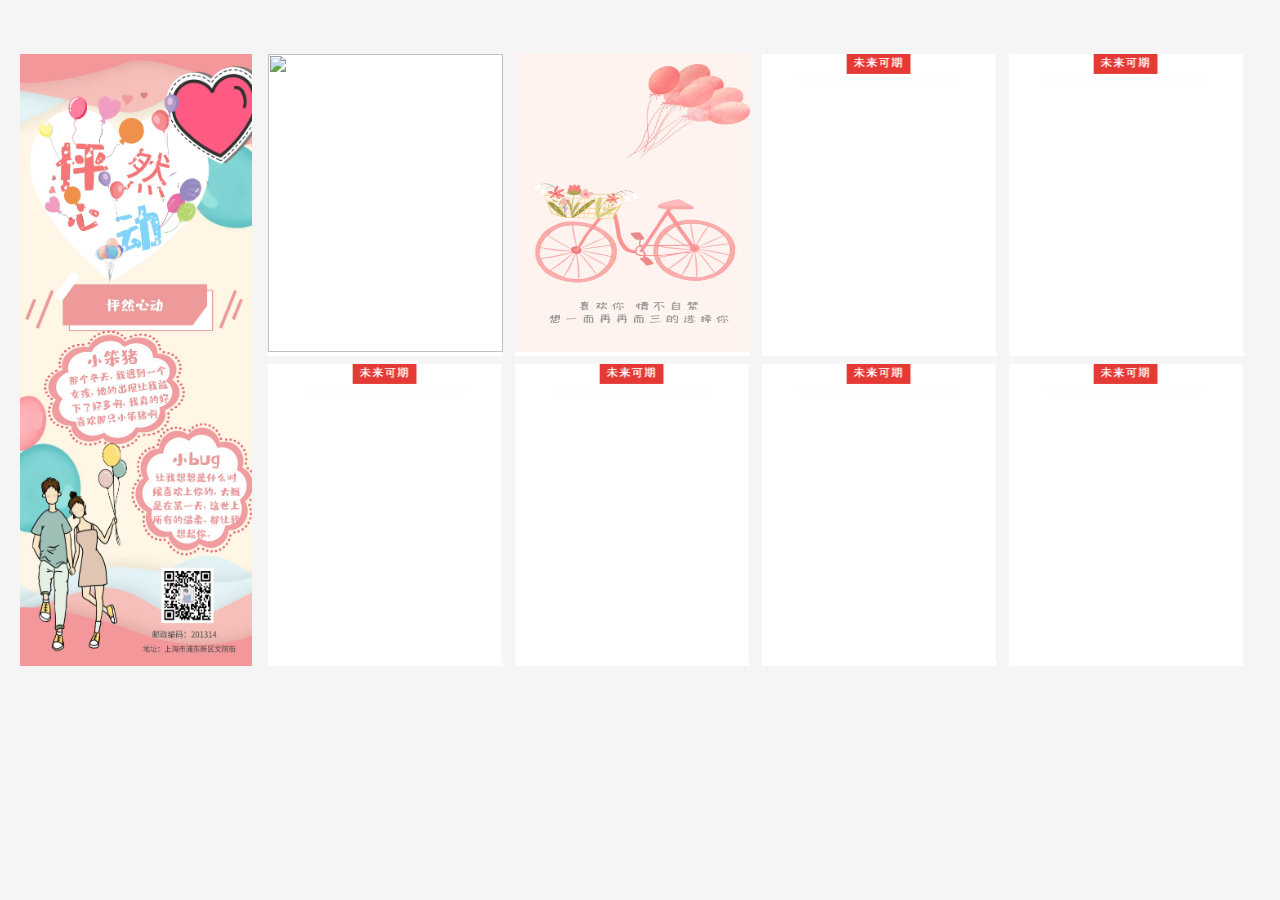
==== Heartbeat/Heartbeat.html @ f9ac26d4 "myweb" ====
<!doctype html>
<html>
<head>
<meta charset="utf-8">
<title>Heartbeat</title>
<link href="style/div.css" rel="stylesheet" type="text/css">
</head>

<body>
<div class="product">
  <div class="aside"><img src="images/image1.png" height="612" width="232"></div>
  <div class="content">
    <div class="item"><a href="../2020NewYear/2020NewYear.html"><img src="images/image2.png" width="235" height="298"></a></div>
    <div class="item"><a href="../LOVE/LOVE.html"><img src="images/image3.png" width="235" height="298"></a></div>
    <div class="item"><img src="images/image4.png" width="235" height="298"></div>
    <div class="item"><img src="images/image5.png" width="235" height="298"></div>
    <div class="item"><img src="images/image6.png" width="235" height="298"></div>
    <div class="item"><img src="images/image7.png" width="235" height="298"></div>
    <div class="item"><img src="images/image8.png" width="235" height="298"></div>
    <div class="item"><img src="images/image9.png" width="235" height="298"></div>  
  </div>
</div>
</body>
</html>
---- Heartbeat/style/div.css ----
@charset "utf-8";
/* CSS Document */
*{
	padding:0;
	margin:0;}
body{
	background:#f5f5f5;}
.product{
	width:1240px;
	height:650px;
	margin:50px auto;	
	padding:4px;}
.aside{
	float:left;}
.content{	
	margin-left:248px;}  /*非浮动元素忽略浮动元素往上移*/
.content .item{
	float:left;
	background-color: #FFF;
	margin-right:12px;
	margin-bottom:8px;
	position:relative;
	top:0px;
	transition: all .5s;/*Css3新增动画属性：过渡，all(默认值)指所有属性改变，整个转换过程在0.5s内完成。*/
	}
/*当鼠标悬停在该元素时，该元素定位在顶部-5px的位置，并且盒阴影为模糊度15px的#999色*/
.content .item:hover {
	top:-3px;
	box-shadow: 0 0 15px #999;
	cursor:pointer;}
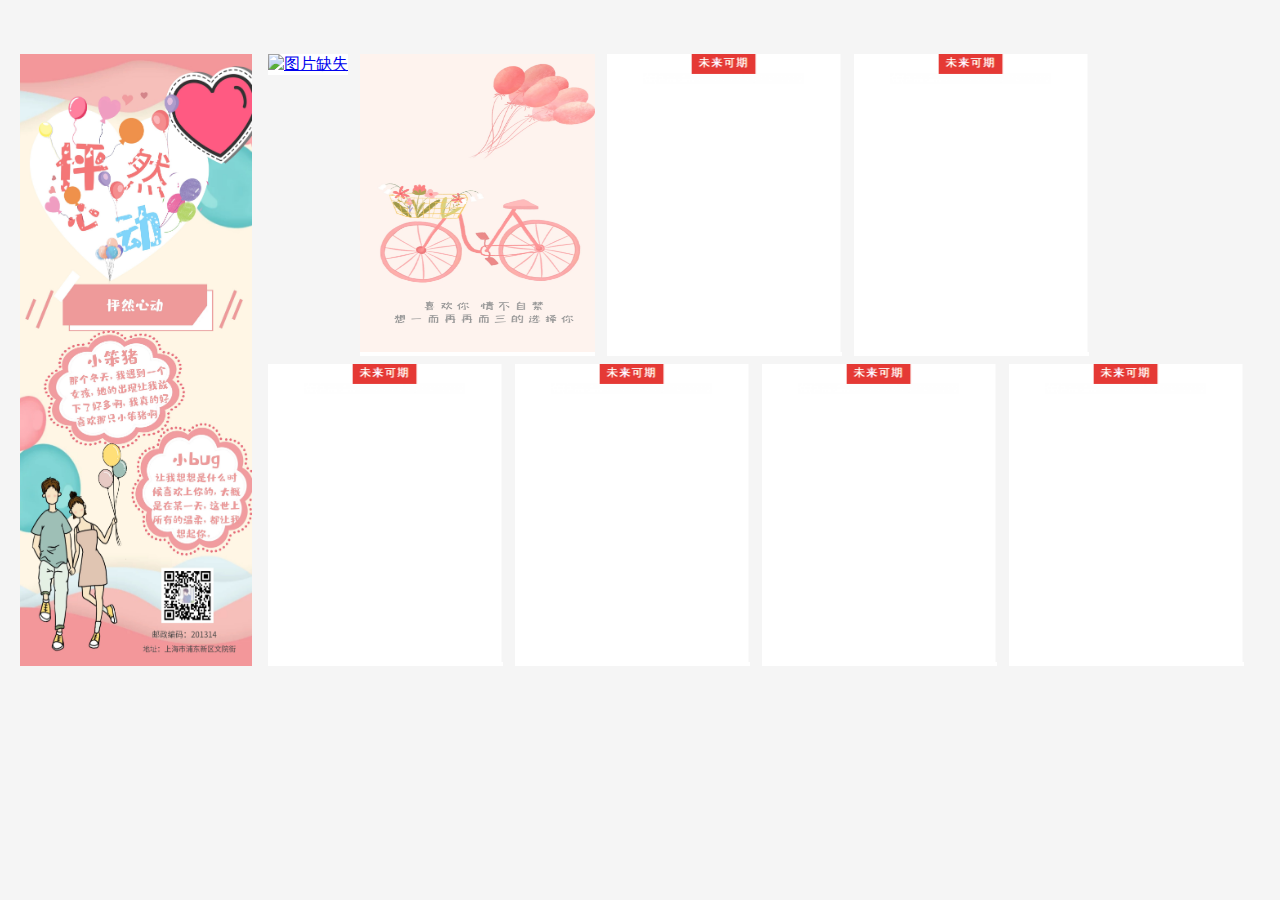
==== commit 4efaef82: "myweb" ====
--- a/Heartbeat/Heartbeat.html
+++ b/Heartbeat/Heartbeat.html
@@ -10,7 +10,8 @@
 <div class="product">
   <div class="aside"><img src="images/image1.png" height="612" width="232"></div>
   <div class="content">
-    <div class="item"><a href="../2020NewYear/2020NewYear.html"><img src="images/image2.png" width="235" height="298"></a></div>
+  <!--  <div class="item"><a href="../2020NewYear/2020NewYear.html"><img src="images/image2.png" width="235" height="298"></a></div> -->
+    <div class="item"><a href="../2020NewYear/2020NewYear.html"><img src="images/image2.png" alt="图片缺失" width="235" height="298"></a></div>
     <div class="item"><a href="../LOVE/LOVE.html"><img src="images/image3.png" width="235" height="298"></a></div>
     <div class="item"><img src="images/image4.png" width="235" height="298"></div>
     <div class="item"><img src="images/image5.png" width="235" height="298"></div>
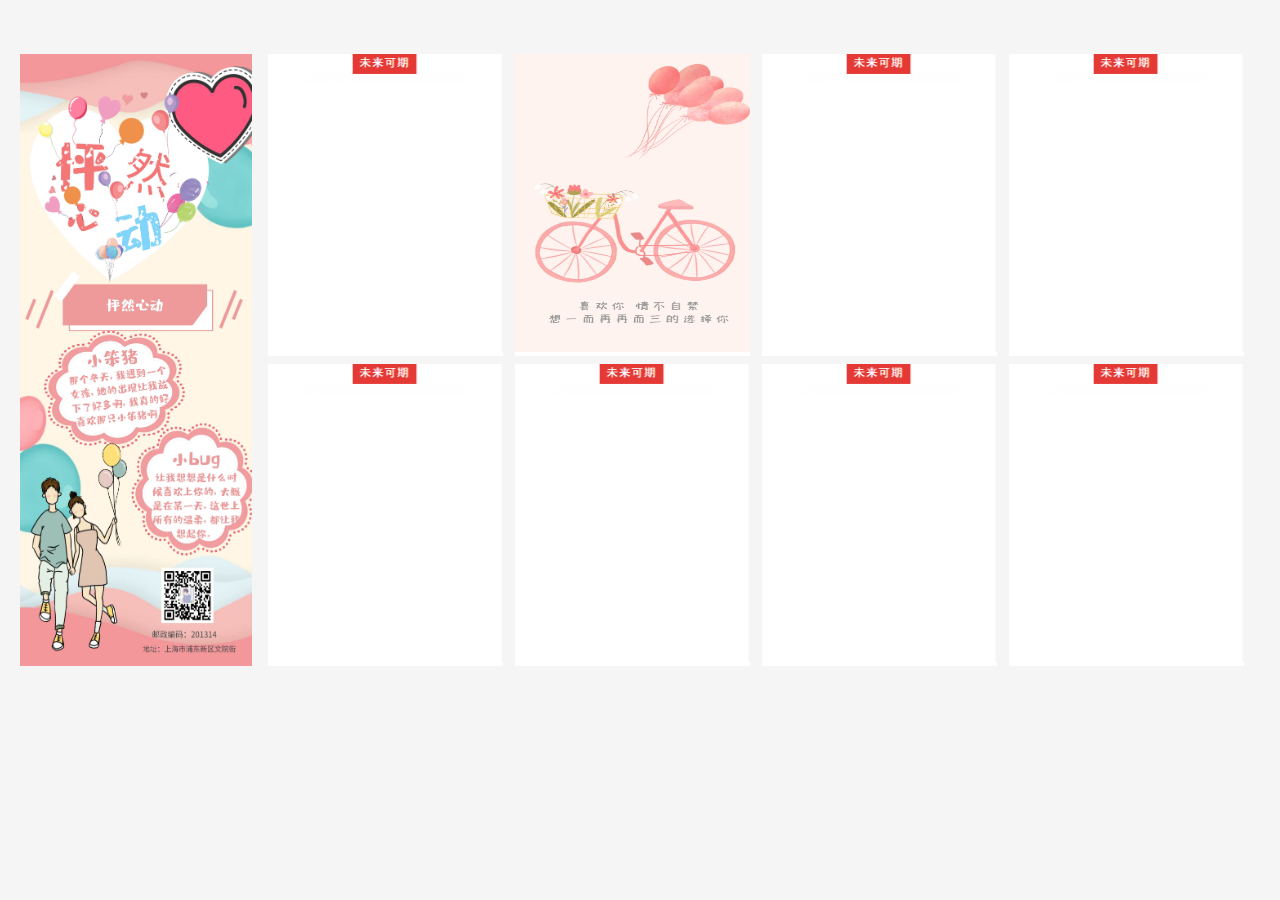
==== commit 8d40d62c: "myweb" ====
--- a/Heartbeat/Heartbeat.html
+++ b/Heartbeat/Heartbeat.html
@@ -11,7 +11,7 @@
   <div class="aside"><img src="images/image1.png" height="612" width="232"></div>
   <div class="content">
   <!--  <div class="item"><a href="../2020NewYear/2020NewYear.html"><img src="images/image2.png" width="235" height="298"></a></div> -->
-    <div class="item"><a href="../2020NewYear/2020NewYear.html"><img src="images/image2.png" alt="图片缺失" width="235" height="298"></a></div>
+    <div class="item"><a href="../2020NewYear/2020NewYear.html"><img src="images/dd.png" alt="图片缺失" width="235" height="298"></a></div>
     <div class="item"><a href="../LOVE/LOVE.html"><img src="images/image3.png" width="235" height="298"></a></div>
     <div class="item"><img src="images/image4.png" width="235" height="298"></div>
     <div class="item"><img src="images/image5.png" width="235" height="298"></div>
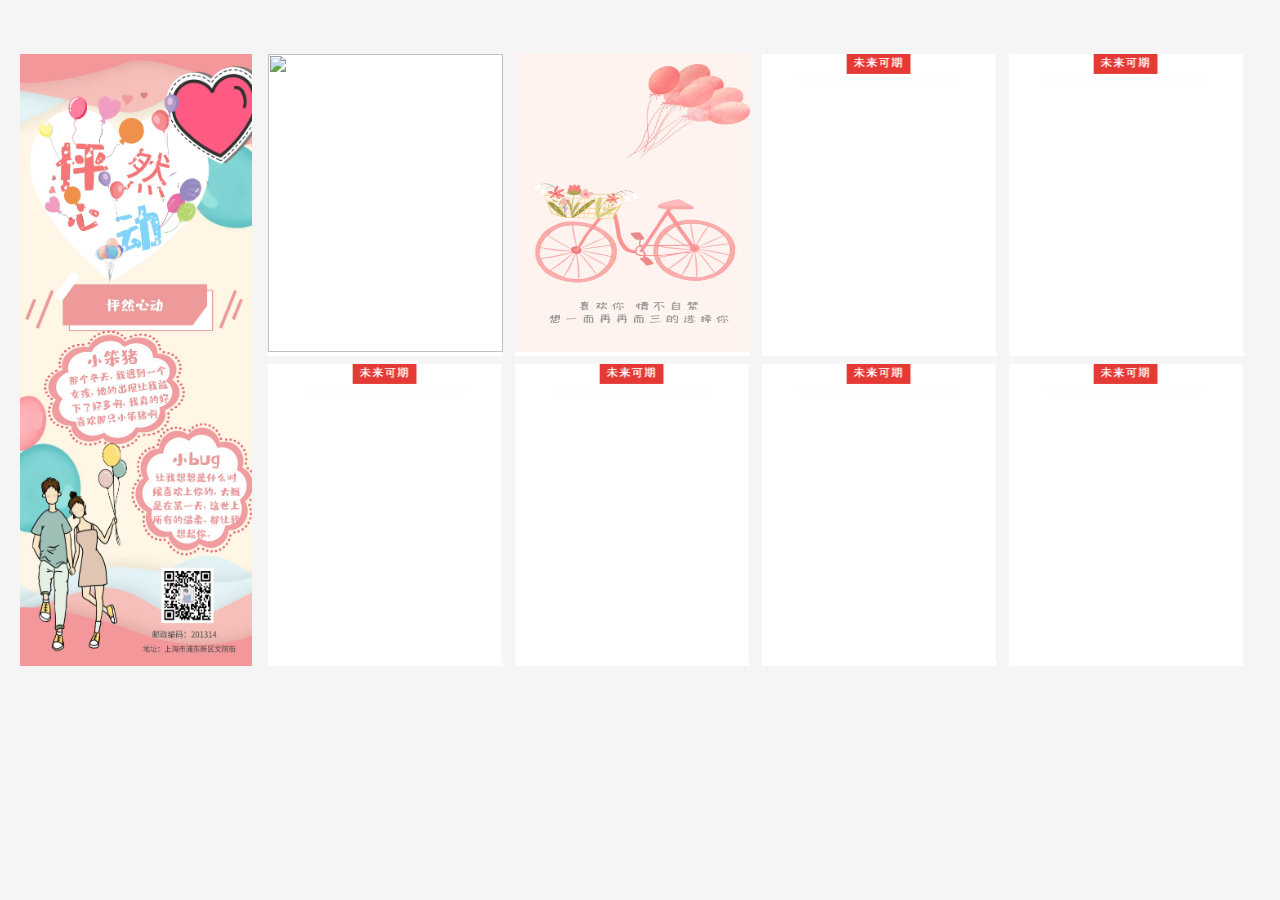
==== commit 2fe42481: "myweb" ====
--- a/Heartbeat/Heartbeat.html
+++ b/Heartbeat/Heartbeat.html
@@ -10,8 +10,7 @@
 <div class="product">
   <div class="aside"><img src="images/image1.png" height="612" width="232"></div>
   <div class="content">
-  <!--  <div class="item"><a href="../2020NewYear/2020NewYear.html"><img src="images/image2.png" width="235" height="298"></a></div> -->
-    <div class="item"><a href="../2020NewYear/2020NewYear.html"><img src="images/dd.png" alt="图片缺失" width="235" height="298"></a></div>
+  <div class="item"><a href="../2020NewYear/2020NewYear.html"><img src="images/image2.png" width="235" height="298"></a></div> 
     <div class="item"><a href="../LOVE/LOVE.html"><img src="images/image3.png" width="235" height="298"></a></div>
     <div class="item"><img src="images/image4.png" width="235" height="298"></div>
     <div class="item"><img src="images/image5.png" width="235" height="298"></div>
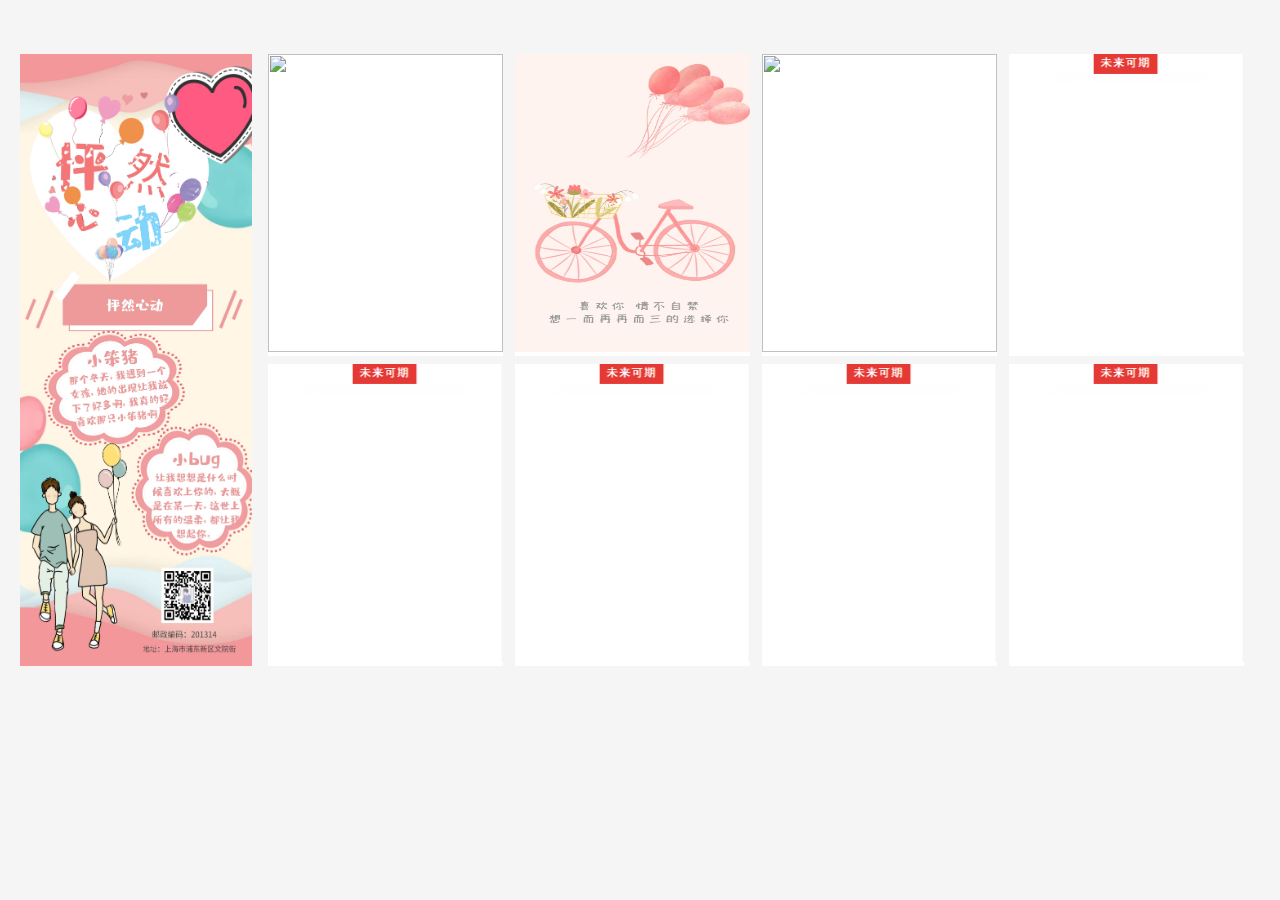
==== commit ae478815: "myweb" ====
--- a/Heartbeat/Heartbeat.html
+++ b/Heartbeat/Heartbeat.html
@@ -10,9 +10,9 @@
 <div class="product">
   <div class="aside"><img src="images/image1.png" height="612" width="232"></div>
   <div class="content">
-  <div class="item"><a href="../2020NewYear/2020NewYear.html"><img src="images/image2.png" width="235" height="298"></a></div> 
+    <div class="item"><a href="../2020NewYear/2020NewYear.html"><img src="images/image2.png" width="235" height="298"></a></div>
     <div class="item"><a href="../LOVE/LOVE.html"><img src="images/image3.png" width="235" height="298"></a></div>
-    <div class="item"><img src="images/image4.png" width="235" height="298"></div>
+        <div class="item"><a href="../2020NewYear/2020NewYear.html"><img src="images/image2.png" width="235" height="298"></a></div>
     <div class="item"><img src="images/image5.png" width="235" height="298"></div>
     <div class="item"><img src="images/image6.png" width="235" height="298"></div>
     <div class="item"><img src="images/image7.png" width="235" height="298"></div>
